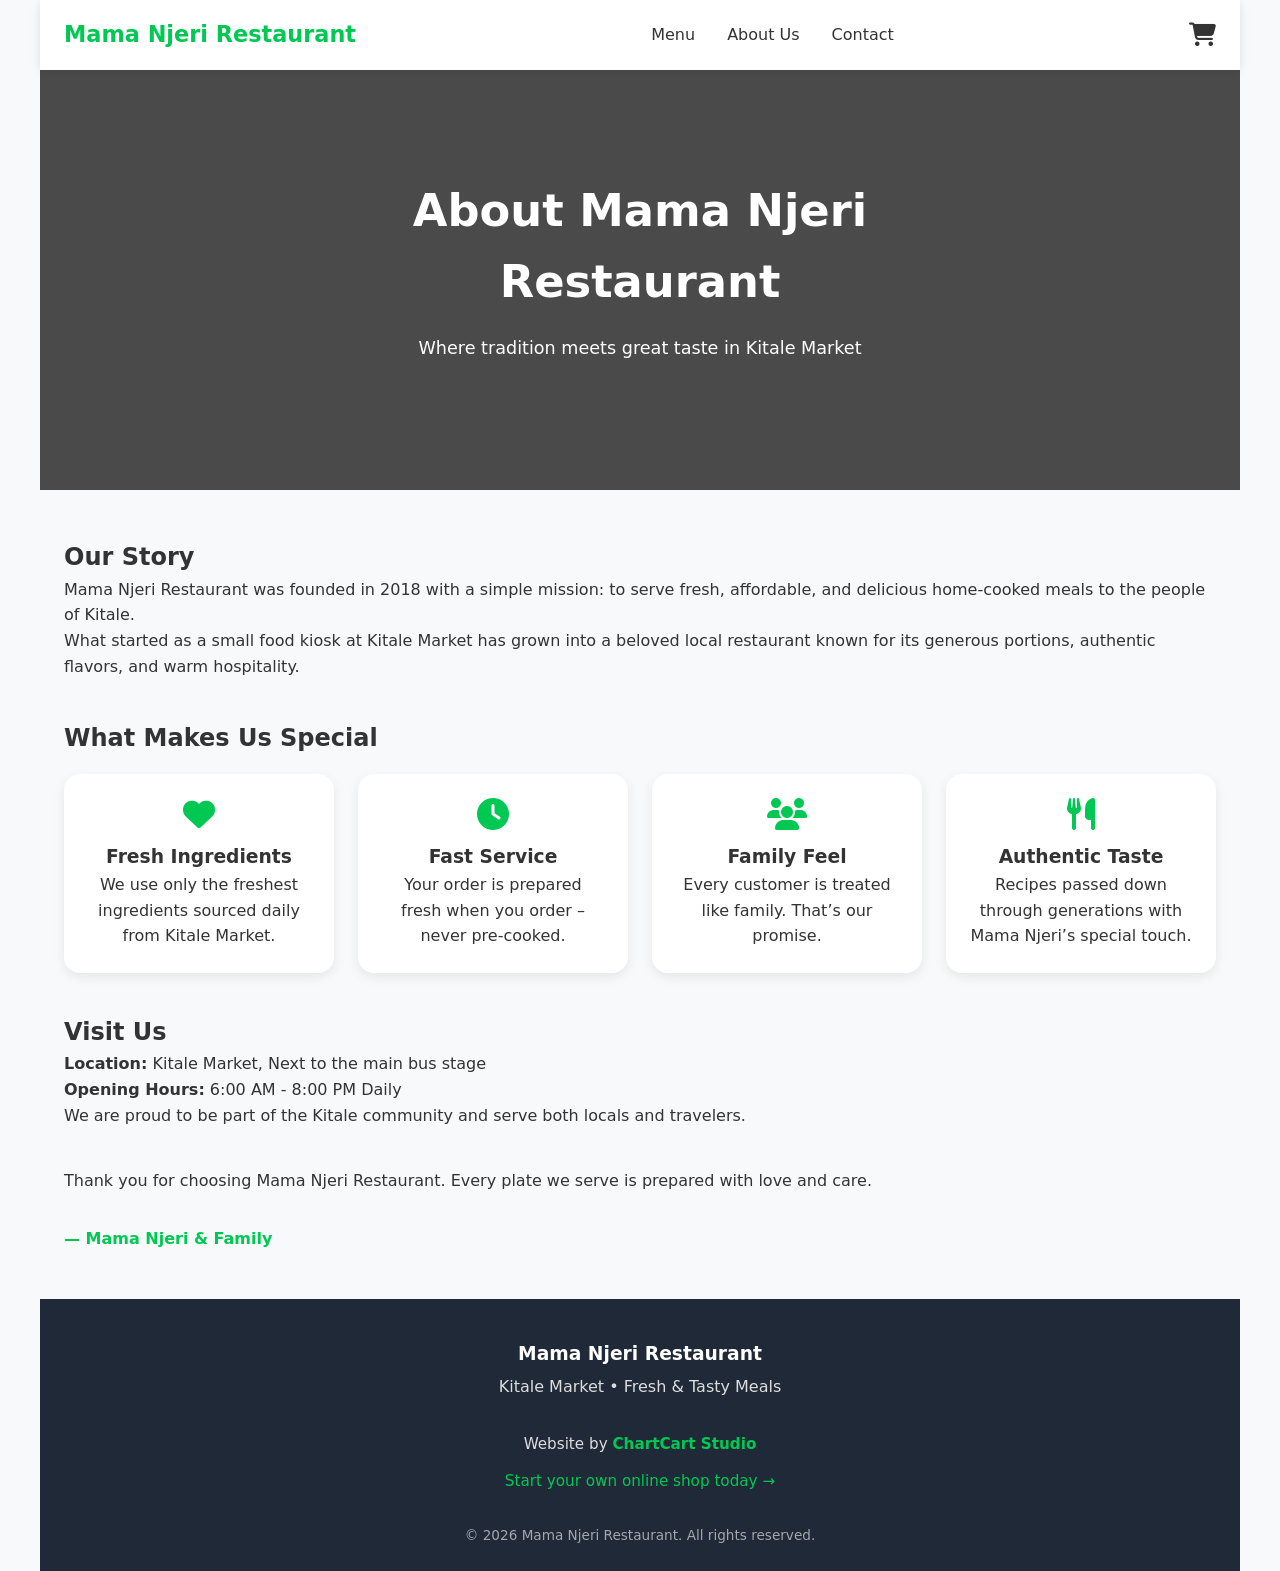
==== about.html @ bee74c6b "Add files via upload" ====
<!DOCTYPE html>
<html lang="en">
<head>
    <meta charset="UTF-8">
    <meta name="viewport" content="width=device-width, initial-scale=1.0">
    <meta name="description" content="Learn more about Mama Njeri Restaurant - Serving fresh, delicious meals with love in Kitale Market since 2018.">
    <title>About Us - Mama Njeri Restaurant</title>
    
    <link rel="stylesheet" href="style.css">
    <link rel="stylesheet" href="https://cdnjs.cloudflare.com/ajax/libs/font-awesome/6.5.1/css/all.min.css">
</head>

<body>

    <!-- NAVBAR -->
    <nav class="navbar">
        <div class="nav-container">
            <div class="logo">
                <h1>Mama Njeri Restaurant</h1>
            </div>
            
            <div class="nav-links">
                <a href="index.html">Menu</a>
                <a href="about.html">About Us</a>
                <a href="contact.html">Contact</a>
            </div>
            
            <div class="cart-icon" onclick="window.location.href='index.html'">
                <i class="fas fa-shopping-cart"></i>
            </div>
            
            <button class="hamburger" onclick="toggleMobileMenu()" aria-label="Menu">
                <i class="fas fa-bars"></i>
            </button>
        </div>
        
        <!-- Mobile Menu -->
        <div id="mobile-menu" class="mobile-menu">
            <a href="index.html" onclick="toggleMobileMenu()">Menu</a>
            <a href="about.html" onclick="toggleMobileMenu()">About Us</a>
            <a href="contact.html" onclick="toggleMobileMenu()">Contact</a>
        </div>
    </nav>

    <!-- HERO -->
    <header class="hero" style="background-image: linear-gradient(rgba(0,0,0,0.7), rgba(0,0,0,0.7)), url('https://res.cloudinary.com/your-cloud-name/image/upload/v1/mama-njeri/about-hero.jpg');">
        <div class="hero-content">
            <h2>About Mama Njeri Restaurant</h2>
            <p>Where tradition meets great taste in Kitale Market</p>
        </div>
    </header>

    <!-- ABOUT CONTENT -->
    <main>
        <div class="about-section">
            <div class="about-container">

                <div class="about-story">
                    <h2>Our Story</h2>
                    <p>
                        Mama Njeri Restaurant was founded in 2018 with a simple mission: 
                        to serve fresh, affordable, and delicious home-cooked meals to the people of Kitale.
                    </p>
                    <p>
                        What started as a small food kiosk at Kitale Market has grown into a beloved local 
                        restaurant known for its generous portions, authentic flavors, and warm hospitality.
                    </p>
                </div>

                <div class="about-values">
                    <h2>What Makes Us Special</h2>
                    <div class="values-grid">
                        <div class="value-card">
                            <i class="fas fa-heart"></i>
                            <h3>Fresh Ingredients</h3>
                            <p>We use only the freshest ingredients sourced daily from Kitale Market.</p>
                        </div>
                        <div class="value-card">
                            <i class="fas fa-clock"></i>
                            <h3>Fast Service</h3>
                            <p>Your order is prepared fresh when you order – never pre-cooked.</p>
                        </div>
                        <div class="value-card">
                            <i class="fas fa-users"></i>
                            <h3>Family Feel</h3>
                            <p>Every customer is treated like family. That’s our promise.</p>
                        </div>
                        <div class="value-card">
                            <i class="fas fa-utensils"></i>
                            <h3>Authentic Taste</h3>
                            <p>Recipes passed down through generations with Mama Njeri’s special touch.</p>
                        </div>
                    </div>
                </div>

                <div class="about-location">
                    <h2>Visit Us</h2>
                    <p><strong>Location:</strong> Kitale Market, Next to the main bus stage</p>
                    <p><strong>Opening Hours:</strong> 6:00 AM - 8:00 PM Daily</p>
                    <p>We are proud to be part of the Kitale community and serve both locals and travelers.</p>
                </div>

                <div class="about-closing">
                    <p>
                        Thank you for choosing Mama Njeri Restaurant. 
                        Every plate we serve is prepared with love and care.
                    </p>
                    <p style="margin-top: 2rem; font-weight: 600; color: #00c853;">
                        — Mama Njeri &amp; Family
                    </p>
                </div>

            </div>
        </div>
    </main>

    <!-- FOOTER -->
    <footer class="footer">
        <div class="footer-content">
            <div class="shop-info">
                <h3>Mama Njeri Restaurant</h3>
                <p>Kitale Market • Fresh &amp; Tasty Meals</p>
            </div>
            
            <div class="made-by">
                <p>Website by <strong>ChartCart Studio</strong></p>
                <a href="https://wa.me/254115652612?text=Hi%20ChartCart%20Studio%2C%20I%20want%20my%20own%20online%20shop%20like%20this!" 
                   target="_blank" 
                   rel="noopener noreferrer"
                   class="start-own">
                    Start your own online shop today →
                </a>
            </div>
            
            <div class="copyright">
                &copy; 2026 Mama Njeri Restaurant. All rights reserved.
            </div>
        </div>
    </footer>

    <!-- Script -->
    <script>
        function toggleMobileMenu() {
            const mobileMenu = document.getElementById('mobile-menu');
            mobileMenu.style.display = mobileMenu.style.display === 'flex' ? 'none' : 'flex';
        }
    </script>

</body>
</html>
---- style.css ----
/* style.css - Mobile-First Design for Mama Njeri Restaurant */

* {
    margin: 0;
    padding: 0;
    box-sizing: border-box;
}

body {
    font-family: 'Inter', system-ui, -apple-system, sans-serif;
    line-height: 1.6;
    color: #333;
    background-color: #f8f9fa;
    padding: 0 10px;
}

/* Global page spacing for desktop */
@media (min-width: 1024px) {
    body {
        padding: 0 40px;
    }
}

/* Ensure sections don’t stretch awkwardly */
section, header, footer {
    width: 100%;
}

/* Navbar */
.navbar {
    background: white;
    box-shadow: 0 2px 10px rgba(0, 0, 0, 0.1);
    position: sticky;
    top: 0;
    z-index: 1000;
}

.nav-container {
    max-width: 1200px;
    margin: 0 auto;
    padding: 1rem 1.5rem;
    display: flex;
    align-items: center;
    justify-content: space-between;
}

.logo h1 {
    font-size: 1.4rem;
    font-weight: 700;
    color: #00c853;
}

.nav-links {
    display: none;
    gap: 2rem;
    font-weight: 500;
}

.nav-links a {
    text-decoration: none;
    color: #333;
    transition: color 0.3s;
}

.nav-links a:hover {
    color: #00c853;
}

.cart-icon {
    position: relative;
    font-size: 1.5rem;
    cursor: pointer;
    color: #333;
}

.cart-count {
    position: absolute;
    top: -8px;
    right: -8px;
    background: #00c853;
    color: white;
    font-size: 0.75rem;
    width: 20px;
    height: 20px;
    border-radius: 50%;
    display: flex;
    align-items: center;
    justify-content: center;
    font-weight: 600;
}

.hamburger {
    background: none;
    border: none;
    font-size: 1.8rem;
    color: #333;
    cursor: pointer;
    display: block;
}

/* Mobile Menu */
.mobile-menu {
    display: none;
    flex-direction: column;
    background: white;
    padding: 1rem;
    box-shadow: 0 4px 6px rgba(0, 0, 0, 0.1);
}

.mobile-menu a {
    padding: 0.8rem 1rem;
    text-decoration: none;
    color: #333;
    font-weight: 500;
    border-bottom: 1px solid #eee;
}

.mobile-menu a:last-child {
    border-bottom: none;
}

/* Hero */
.hero {
    background: linear-gradient(rgba(0, 0, 0, 0.65), rgba(0, 0, 0, 0.65)), 
                url('https://via.placeholder.com/1200x600/00c853/ffffff?text=Mama+Njeri+Restaurant') center/cover no-repeat;
    color: white;
    text-align: center;
    padding: 4rem 1rem;
    min-height: 380px;
    display: flex;
    align-items: center;
}

.hero-content {
    max-width: 700px;
    margin: 0 auto;
}

.hero-content h2 {
    font-size: 2.2rem;
    margin-bottom: 1rem;
    font-weight: 700;
}

.hero-content p {
    font-size: 1.1rem;
    max-width: 500px;
    margin: 0 auto 1.5rem;
}

.btn-primary {
    background: #00c853;
    color: white;
    padding: 0.9rem 2rem;
    border-radius: 50px;
    text-decoration: none;
    font-weight: 600;
    display: inline-block;
    transition: all 0.3s;
}

.btn-primary:hover {
    background: #00b84a;
    transform: translateY(-2px);
}

/* Menu Section */
.menu-section {
    max-width: 1200px;
    margin: 3rem auto;
    padding: 0 1.5rem;
}

.section-header {
    text-align: center;
    margin-bottom: 2rem;
}

.section-header h2 {
    font-size: 1.8rem;
    color: #222;
    margin-bottom: 0.5rem;
}

.section-header p {
    color: #666;
}

/* Products Grid - Mobile First */
.products-grid {
    display: grid;
    grid-template-columns: repeat(auto-fill, minmax(160px, 1fr));
    gap: 1.2rem;
}

.product-card {
    background: white;
    border-radius: 16px;
    overflow: hidden;
    box-shadow: 0 4px 12px rgba(0, 0, 0, 0.08);
    transition: transform 0.3s, box-shadow 0.3s;
}

.product-card:hover {
    transform: translateY(-4px);
    box-shadow: 0 10px 20px rgba(0, 0, 0, 0.12);
}

.product-image {
    width: 100%;
    height: 140px;
    object-fit: cover;
}

.product-info {
    padding: 1rem;
}

.product-info h3 {
    font-size: 1.05rem;
    margin-bottom: 0.4rem;
    line-height: 1.3;
}

.product-info .price {
    font-size: 1.15rem;
    font-weight: 700;
    color: #00c853;
    margin-bottom: 0.8rem;
}

.add-to-cart-btn {
    width: 100%;
    background: #00c853;
    color: white;
    border: none;
    padding: 0.75rem;
    border-radius: 12px;
    font-weight: 600;
    cursor: pointer;
    transition: background 0.3s;
}

.add-to-cart-btn:hover {
    background: #00b84a;
}

/* Cart Sidebar */
.cart-sidebar {
    position: fixed;
    top: 0;
    right: -100%;
    width: 100%;
    max-width: 380px;
    height: 100vh;
    background: white;
    box-shadow: -4px 0 20px rgba(0, 0, 0, 0.15);
    transition: right 0.4s ease;
    z-index: 2000;
    display: flex;
    flex-direction: column;
    overflow-y: auto;
}

.cart-sidebar.open {
    right: 0;
}

.cart-header {
    padding: 1.2rem 1.5rem;
    border-bottom: 1px solid #eee;
    display: flex;
    justify-content: space-between;
    align-items: center;
    background: #f8f9fa;
}

.cart-header h3 {
    font-size: 1.3rem;
}

.close-btn {
    background: none;
    border: none;
    font-size: 1.6rem;
    cursor: pointer;
    color: #999;
}

.cart-items {
    flex: 1;
    padding: 1rem 1.5rem;
    overflow-y: auto;
}

.cart-item {
    display: flex;
    gap: 12px;
    padding: 12px 0;
    border-bottom: 1px solid #f0f0f0;
}

.cart-item:last-child {
    border-bottom: none;
}

.cart-item img {
    width: 60px;
    height: 60px;
    object-fit: cover;
    border-radius: 8px;
}

.cart-item-info {
    flex: 1;
}

.cart-item-info h4 {
    font-size: 1rem;
    margin-bottom: 4px;
}

.quantity-control {
    display: flex;
    align-items: center;
    gap: 10px;
    margin-top: 8px;
}

.quantity-control button {
    width: 28px;
    height: 28px;
    border: 1px solid #ddd;
    background: white;
    border-radius: 6px;
    cursor: pointer;
}

.total-row, .grand-total {
    display: flex;
    justify-content: space-between;
    padding: 8px 0;
    font-size: 1.05rem;
}

.grand-total {
    font-weight: 700;
    font-size: 1.25rem;
    border-top: 2px solid #eee;
    padding-top: 12px;
    margin-top: 8px;
}

.delivery-option {
    margin: 1rem 0;
    display: flex;
    flex-direction: column;
    gap: 8px;
}

.delivery-option label {
    display: flex;
    align-items: center;
    gap: 8px;
    font-size: 0.95rem;
}

.delivery-fee {
    margin: 10px 0;
    display: flex;
    flex-direction: column;
    gap: 6px;
}

.delivery-fee input {
    padding: 8px;
    border: 1px solid #ddd;
    border-radius: 8px;
    width: 100%;
}

/* WhatsApp Button */
.btn-whatsapp {
    background: #00c853;
    color: white;
    border: none;
    padding: 1rem;
    margin: 1rem 1.5rem;
    border-radius: 50px;
    font-size: 1.1rem;
    font-weight: 600;
    display: flex;
    align-items: center;
    justify-content: center;
    gap: 10px;
    cursor: pointer;
}

.btn-whatsapp:hover {
    background: #00b84a;
}

/* Floating Cart Button */
.floating-cart-btn {
    position: fixed;
    bottom: 20px;
    right: 20px;
    background: #00c853;
    color: white;
    width: 60px;
    height: 60px;
    border-radius: 50%;
    border: none;
    font-size: 1.6rem;
    box-shadow: 0 4px 15px rgba(0, 200, 83, 0.4);
    z-index: 999;
    display: flex;
    align-items: center;
    justify-content: center;
}

.floating-cart-btn #floating-cart-count {
    position: absolute;
    top: -6px;
    right: -6px;
    background: white;
    color: #00c853;
    font-size: 0.8rem;
    font-weight: bold;
    width: 22px;
    height: 22px;
    border-radius: 50%;
    display: flex;
    align-items: center;
    justify-content: center;
}

/* Footer */
.footer {
    background: #1f2937;
    color: #ddd;
    padding: 2.5rem 1rem 1.5rem;
    margin-top: 3rem;
}

.footer-content {
    max-width: 1200px;
    margin: 0 auto;
    padding: 0 1.5rem;
    text-align: center;
}

.shop-info h3 {
    color: white;
    margin-bottom: 0.3rem;
}

.made-by {
    margin: 2rem 0;
    font-size: 0.95rem;
}

.made-by strong {
    color: #00c853;
}

.start-own {
    display: inline-block;
    margin-top: 0.8rem;
    color: #00c853;
    text-decoration: none;
    font-weight: 500;
}

.copyright {
    font-size: 0.85rem;
    opacity: 0.7;
    margin-top: 1.5rem;
}

/* Notification Toast */
.toast {
    position: fixed;
    bottom: 80px;
    left: 50%;
    transform: translateX(-50%);
    background: #00c853;
    color: white;
    padding: 12px 24px;
    border-radius: 50px;
    box-shadow: 0 4px 12px rgba(0, 0, 0, 0.2);
    z-index: 3000;
    display: none;
    align-items: center;
    gap: 10px;
    font-weight: 500;
}

/* Responsive Adjustments */
@media (min-width: 768px) {
    .nav-links {
        display: flex;
    }
    
    .hamburger {
        display: none;
    }
    
    .hero {
        padding: 6rem 1rem;
        min-height: 420px;
    }
    
    .hero-content h2 {
        font-size: 2.8rem;
    }
    
    .products-grid {
        grid-template-columns: repeat(auto-fill, minmax(200px, 1fr));
    }
    
    .product-image {
        height: 180px;
    }
}

/* Improve spacing on large screens */
@media (min-width: 1024px) {
    .products-grid {
        gap: 1.8rem;
    }
}

/* Extra small phones */
@media (max-width: 360px) {
    .product-card {
        font-size: 0.9rem;
    }
}
.about-section {
    max-width: 1200px;
    margin: 3rem auto;
    padding: 0 1.5rem;
}

.about-container {
    display: flex;
    flex-direction: column;
    gap: 2.5rem;
}

.values-grid {
    display: grid;
    grid-template-columns: repeat(auto-fill, minmax(220px, 1fr));
    gap: 1.5rem;
    margin-top: 1rem;
}

.value-card {
    background: white;
    padding: 1.5rem;
    border-radius: 16px;
    box-shadow: 0 4px 12px rgba(0,0,0,0.08);
    text-align: center;
}

.value-card i {
    font-size: 2rem;
    color: #00c853;
    margin-bottom: 0.8rem;
}
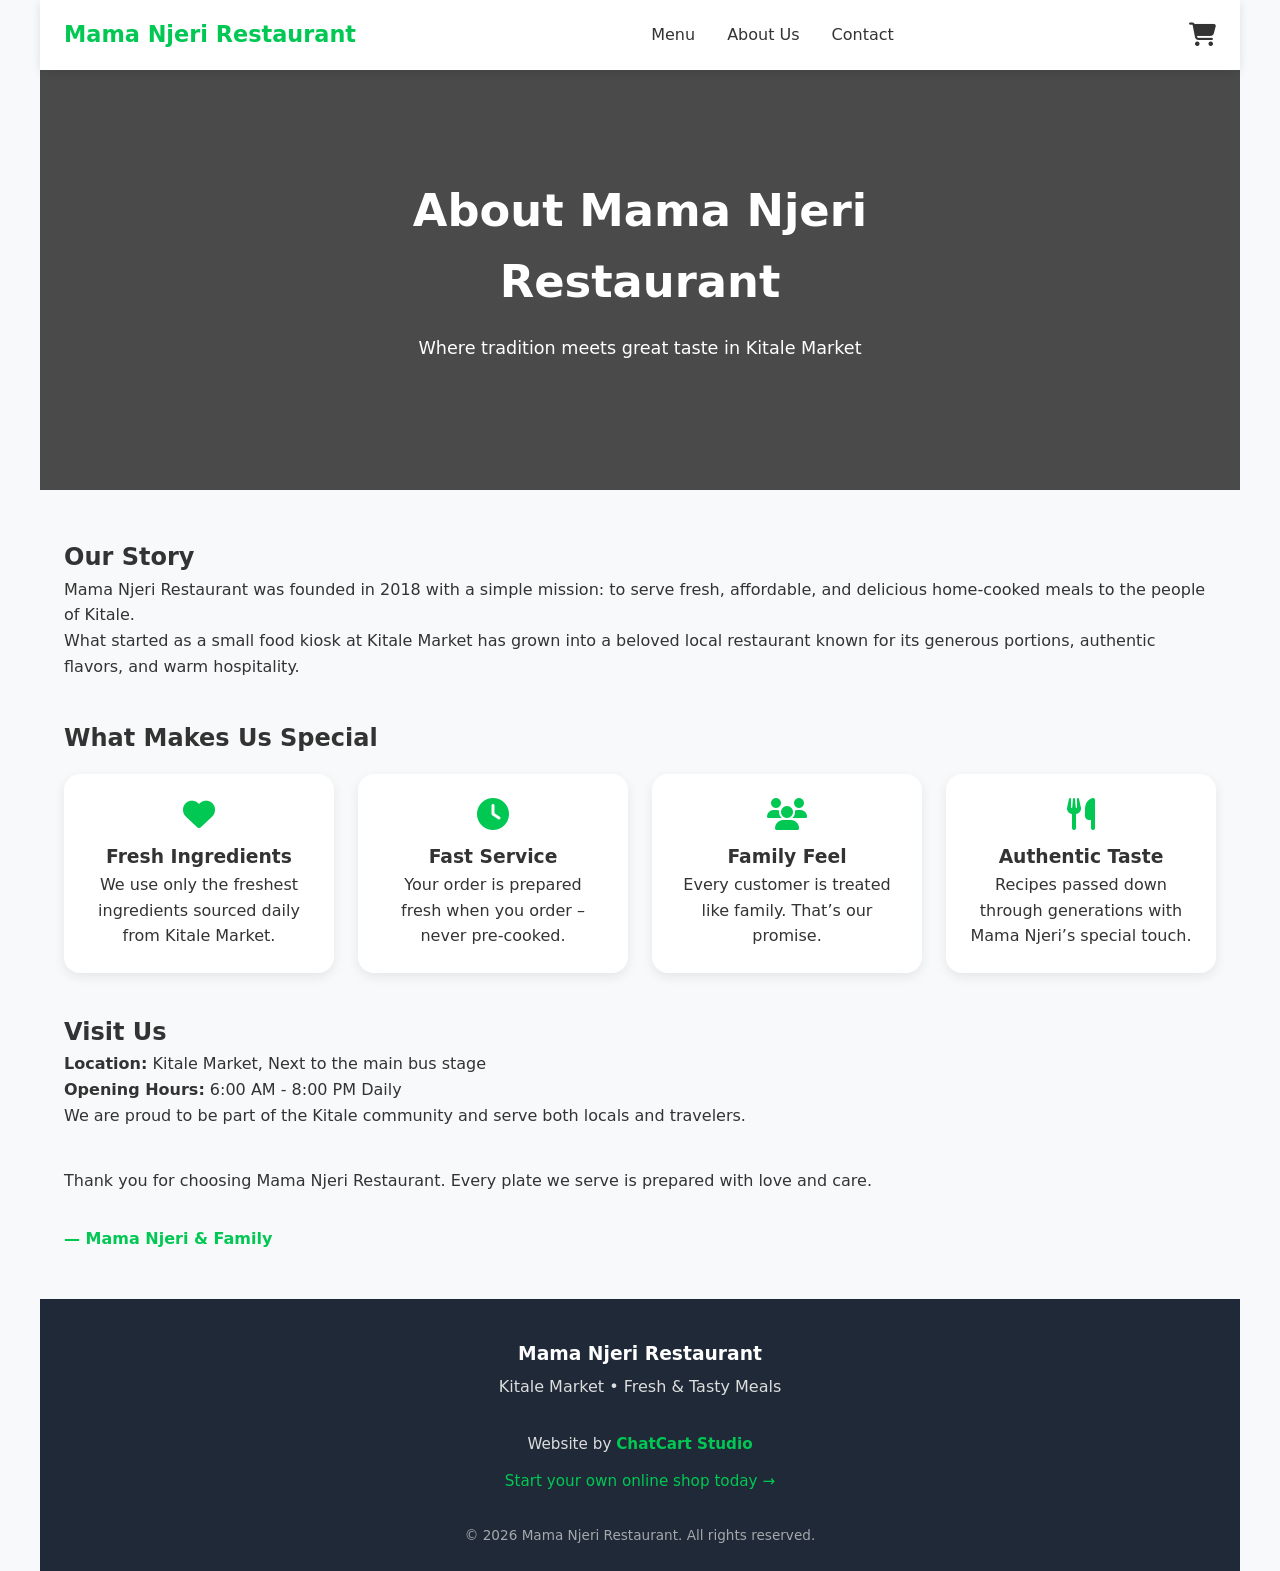
==== commit 58fc0003: "Update about.html" ====
--- a/about.html
+++ b/about.html
@@ -123,7 +123,7 @@
             </div>
             
             <div class="made-by">
-                <p>Website by <strong>ChartCart Studio</strong></p>
+                <p>Website by <strong>ChatCart Studio</strong></p>
                 <a href="https://wa.me/254115652612?text=Hi%20ChartCart%20Studio%2C%20I%20want%20my%20own%20online%20shop%20like%20this!" 
                    target="_blank" 
                    rel="noopener noreferrer"
@@ -147,4 +147,4 @@
     </script>
 
 </body>
-</html>+</html>
